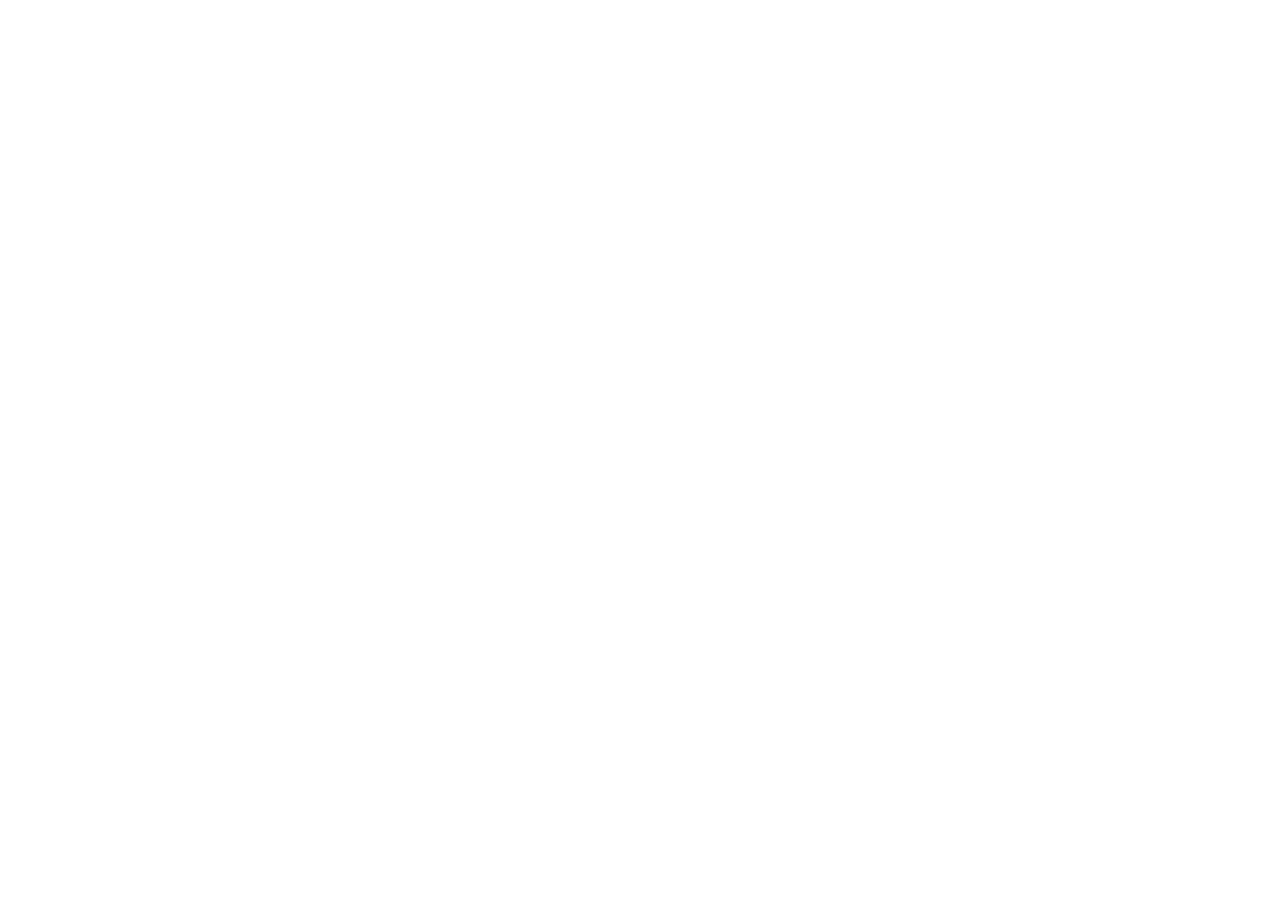
==== index.html @ 12202ebc "Project created" ====
<!DOCTYPE html>
<html>
<head>
	<title></title>
	<meta charset="utf-8" />
	<meta http-equiv="X-UA-Compatible" content="IE=edge" />
	<!--[if lt IE 9]>
	<script src="http://html5shim.googlecode.com/svn/trunk/html5.js"></script>
	<![endif]-->
	<link href="http://fonts.googleapis.com/css?family=Open+Sans:400italic,400,700&subset=latin,cyrillic" rel="stylesheet" type="text/css" />
	<link rel="stylesheet" href="./css/default.css" />
	<!--<script type="text/javascript" src="http://ajax.googleapis.com/ajax/libs/jquery/1.10.2/jquery.min.js"></script>-->
	<!--<script type="text/javascript" src="./js/main.js"></script>-->
</head>
<body>
</body>
</html>
---- css/default.css ----
.reset-ul {margin: 0;padding: 0;list-style: none;}
.center-inner {text-align: center;}
.left-inner {text-align: left;}
.right-inner {text-align: right;}
.justify-inner {text-align: justify;}
.invisible {display: none;}
.visible {display: run-in;}
.hidden {visibility: hidden;opacity: 0;}
.shown {visibility: visible;opacity: 1;}
.pull-left {float: left;}
.pull-right {float: right;}
.clear {clear: both;}
.clearright {clear: right;}
.clearleft {clear: left;}
.clearfix:before,.clearfix:after {content: "";display: table;}
.clearfix:after {clear: both;}
article,aside,figcaption,figure,footer,header,hgroup,nav,section {display: block;}
audio,canvas,video {display: inline-block;}
audio:not([controls]) {display: none;height: 0;}
[hidden] {display: none;}
html {font-family: sans-serif;-ms-text-size-adjust: 100%;-webkit-text-size-adjust: 100%;}
body {margin: 0;}
a {background: transparent;}
a:focus {outline: thin dotted;}
a:active,a:hover {outline: 0;}
h1 {font-size: 2em;margin: 0.67em 0;}
abbr[title] {border-bottom: 1px dotted;}
b,strong {font-weight: bold;}
hr {-moz-box-sizing: content-box;box-sizing: content-box;height: 1px;border: 0;background: #ccc;}
pre {font-family: monospace, serif;font-size: 1em;}
pre {white-space: pre-wrap;}
q {quotes: "\201C" "\201D" "\2018" "\2019";}
small {font-size: 80%;}
sub,sup {font-size: 75%;line-height: 0;position: relative;vertical-align: baseline;}
sup {top: -0.5em;}
sub {bottom: -0.25em;}
img {border: 0;}
svg:not(:root) {overflow: hidden;}
figure {margin: 0;}
fieldset {border: 1px solid #c0c0c0;margin: 0 2px;padding: 0.35em 0.625em 0.75em;}
legend {border: 0;padding: 0;}
button,input,select,textarea {font-family: inherit;margin: 0;}
button,input {line-height: normal;}
button,select {text-transform: none;}
button,html input[type="button"],input[type="reset"],input[type="submit"] {-webkit-appearance: button;cursor: pointer;}
button[disabled],html input[disabled] {cursor: default;}
input[type="checkbox"],input[type="radio"] {box-sizing: border-box;padding: 0;}
input[type="search"] {-webkit-appearance: textfield;-moz-box-sizing: content-box;-webkit-box-sizing: content-box;box-sizing: content-box;}
input[type="search"]::-webkit-search-cancel-button,input[type="search"]::-webkit-search-decoration {-webkit-appearance: none;}
button::-moz-focus-inner,input::-moz-focus-inner {border: 0;padding: 0;}
textarea {overflow: auto;vertical-align: top;}

body {
	margin: 0;
	font: 1em/1.571 'Open Sans', sans-serif;
	color: #3d3d3d;
	background: #fff;
}
a {}
a:hover {}
p {margin: 12px 0;}
img {vertical-align: middle;}

/*Header
----------------*/
/*--------------*/

/*Sites
----------------*/
/*--------------*/

/*Footer
----------------*/
/*--------------*/

/*Inputs and buttons
----------------*/
.button {
	display: inline-block;
	margin: 0;
	padding: 0 40px;
	font-size: 1.5em;
	line-height: 2.971;
	font-weight: bold;
	text-align: center;
	text-decoration: none;
	text-transform: uppercase;
	color: #fff !important;
	outline: none;
	border-radius: 7px;
	background-color: #82c837;
	box-shadow: 0 3px #6d9344;
	background-image: -webkit-linear-gradient(bottom, #74bd24, #8fde39);
	background-image: -moz-linear-gradient(bottom, #74bd24, #8fde39);
	background-image: -o-linear-gradient(bottom, #74bd24, #8fde39);
	background-image: linear-gradient(to top, #74bd24, #8fde39);
}
.button:hover {
	background-image: none;
}
.button:active {
	box-shadow: inset 0 3px #6d9344;
	background-image: -webkit-linear-gradient(bottom, #8fde39, #74bd24);
	background-image: -moz-linear-gradient(bottom, #8fde39, #74bd24);
	background-image: -o-linear-gradient(bottom, #8fde39, #74bd24);
	background-image: linear-gradient(to top, #8fde39, #74bd24);
}
/*------------*/
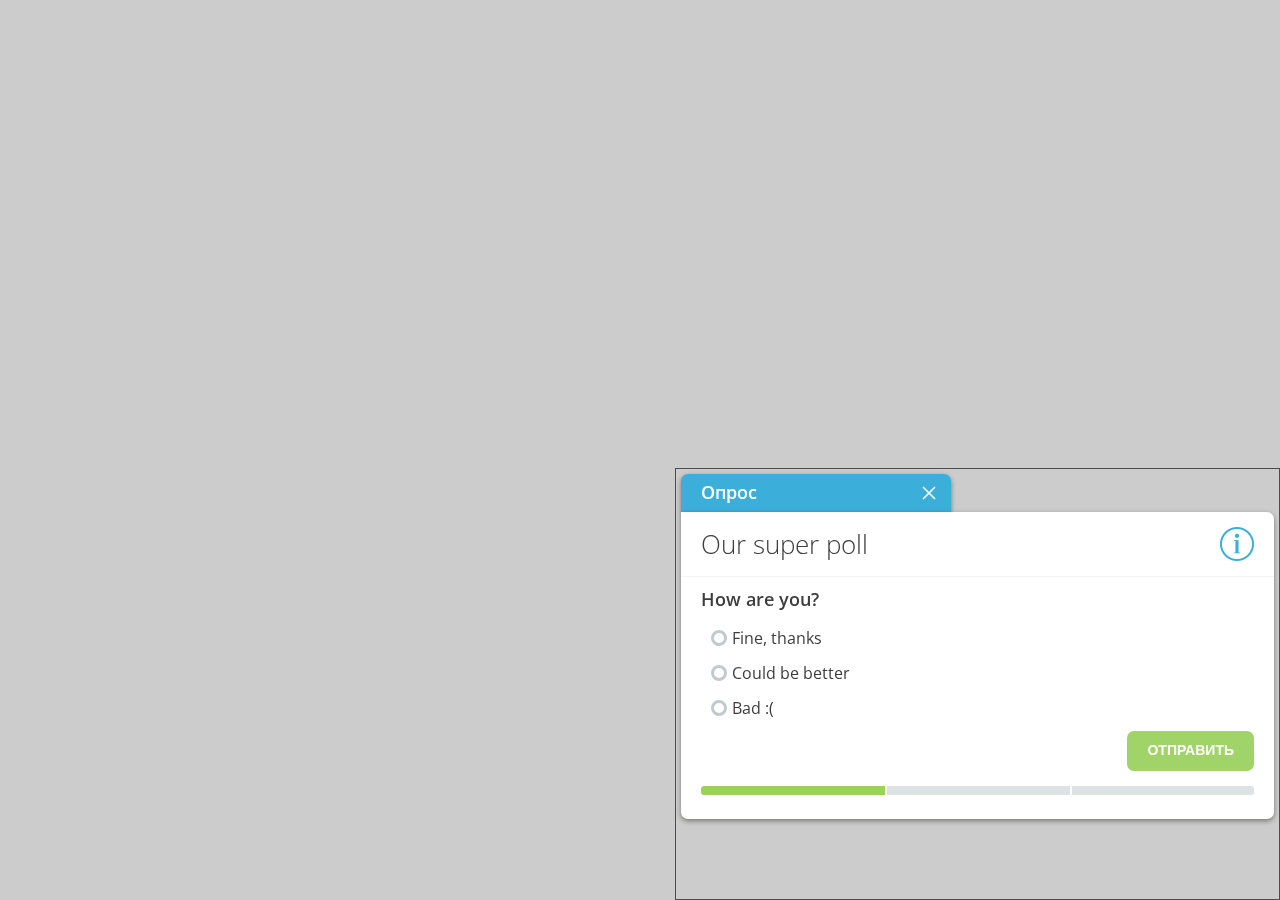
==== commit 68ad8aef: "Poll generator created" ====
--- a/index.html
+++ b/index.html
@@ -3,15 +3,10 @@
 <head>
 	<title></title>
 	<meta charset="utf-8" />
-	<meta http-equiv="X-UA-Compatible" content="IE=edge" />
-	<!--[if lt IE 9]>
-	<script src="http://html5shim.googlecode.com/svn/trunk/html5.js"></script>
-	<![endif]-->
-	<link href="http://fonts.googleapis.com/css?family=Open+Sans:400italic,400,700&subset=latin,cyrillic" rel="stylesheet" type="text/css" />
-	<link rel="stylesheet" href="./css/default.css" />
-	<!--<script type="text/javascript" src="http://ajax.googleapis.com/ajax/libs/jquery/1.10.2/jquery.min.js"></script>-->
+	<script type="text/javascript" src="http://ajax.googleapis.com/ajax/libs/jquery/1.10.2/jquery.min.js"></script>
 	<!--<script type="text/javascript" src="./js/main.js"></script>-->
 </head>
-<body>
+<body style="background: #ccc;">
+<iframe src="./window.html" frameborder="0" style="position: fixed;right: 0;bottom: 0;width: 603px;height: 430px;border: 1px solid #4c4c4c"></iframe>
 </body>
 </html>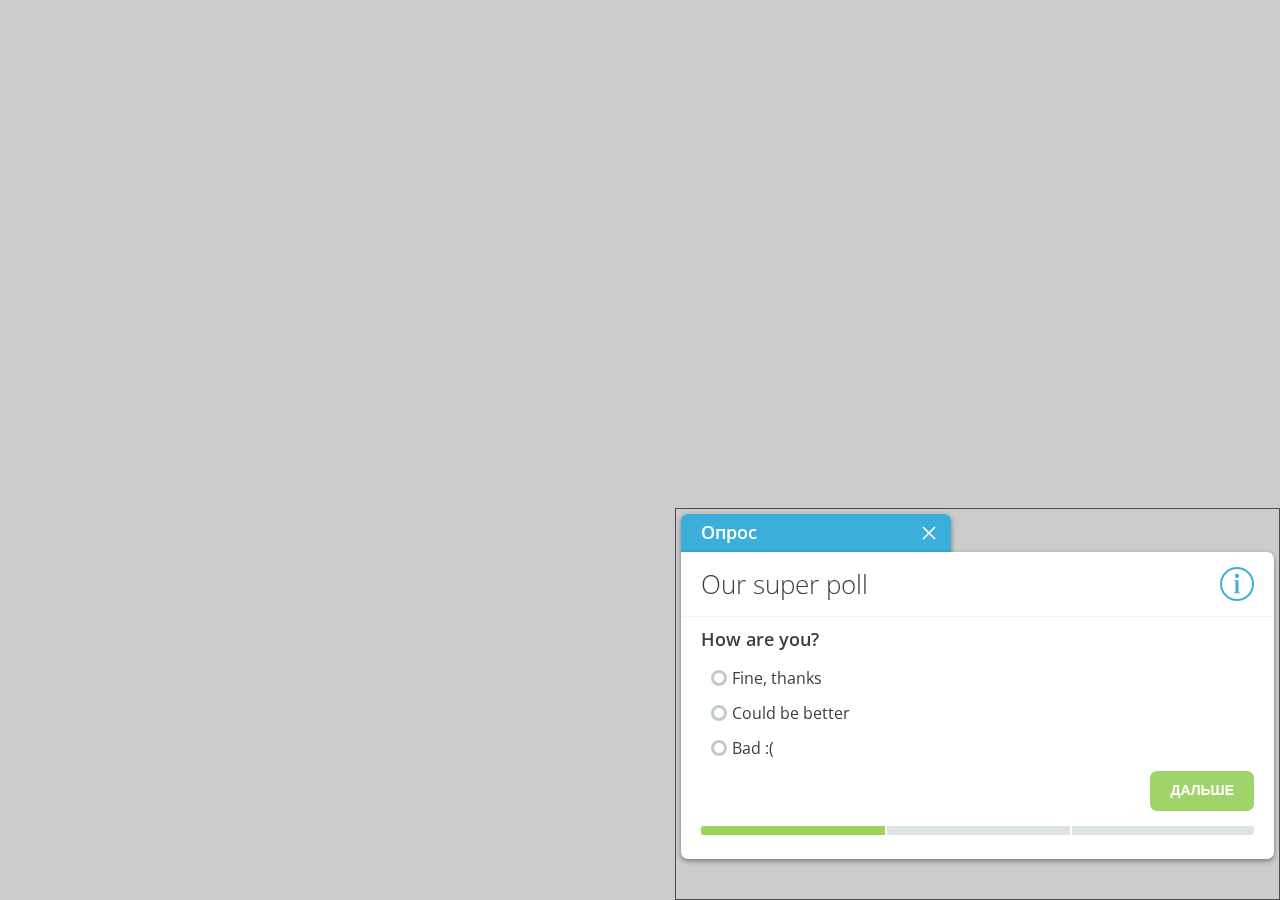
==== commit 1b28425f: "iframe height changed" ====
--- a/index.html
+++ b/index.html
@@ -7,6 +7,6 @@
 	<!--<script type="text/javascript" src="./js/main.js"></script>-->
 </head>
 <body style="background: #ccc;">
-<iframe src="./window.html" frameborder="0" style="position: fixed;right: 0;bottom: 0;width: 603px;height: 430px;border: 1px solid #4c4c4c"></iframe>
+<iframe src="./window.html" frameborder="0" style="position: fixed;right: 0;bottom: 0;width: 603px;height: 390px;border: 1px solid #4c4c4c"></iframe>
 </body>
 </html>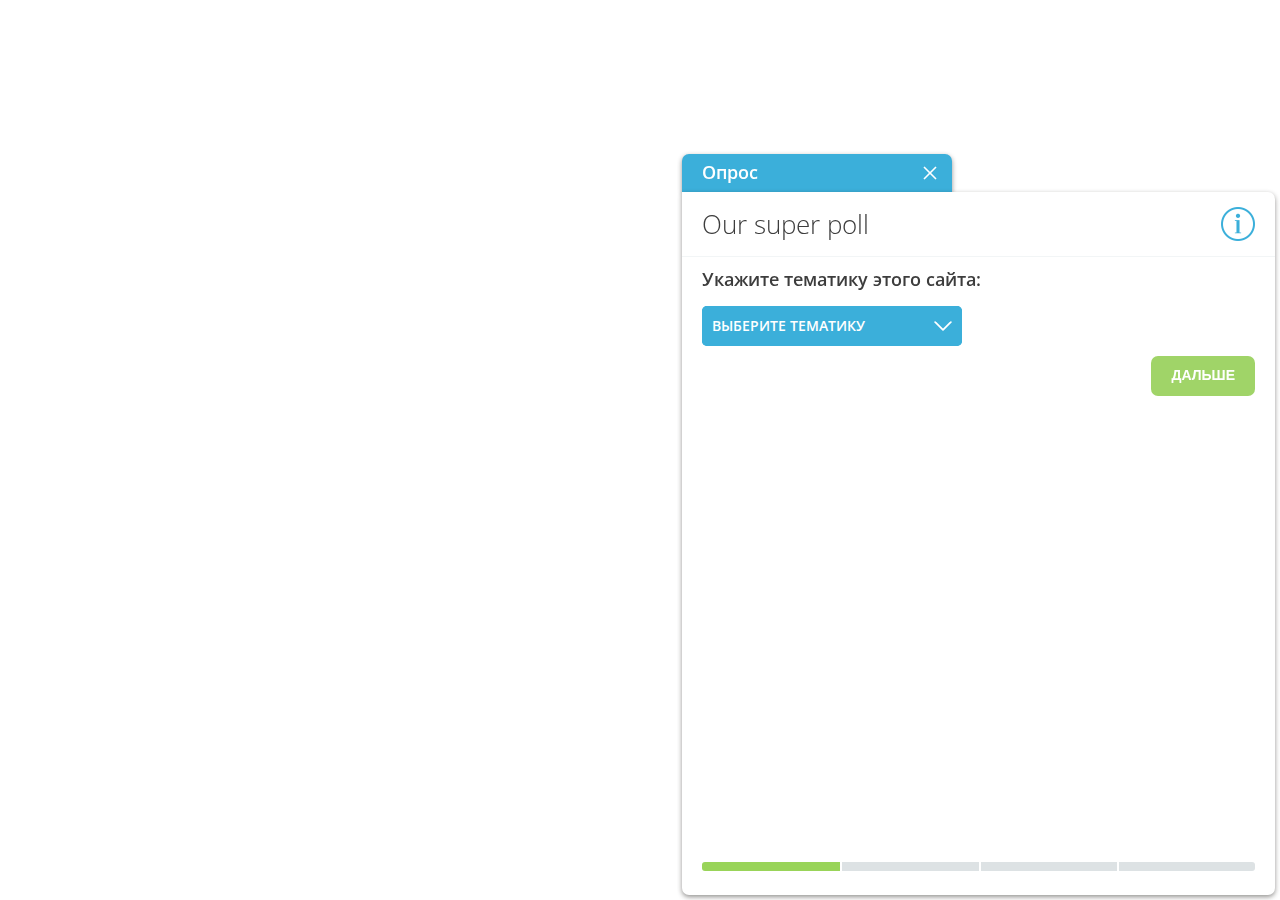
==== commit a830e56d: "Test iframe resizing" ====
--- a/index.html
+++ b/index.html
@@ -6,7 +6,7 @@
 	<script type="text/javascript" src="http://ajax.googleapis.com/ajax/libs/jquery/1.10.2/jquery.min.js"></script>
 	<!--<script type="text/javascript" src="./js/main.js"></script>-->
 </head>
-<body style="background: #ccc;">
-<iframe src="./window.html" frameborder="0" style="position: fixed;right: 0;bottom: 0;width: 603px;height: 390px;border: 1px solid #4c4c4c"></iframe>
+<body style="background: url(https://twimg0-a.akamaihd.net/profile_background_images/378800000108493906/f13ca15c55bd69de1d50bee629f07da7.jpeg) no-repeat center top;">
+<iframe src="./window.html" frameborder="0" style="position: fixed;right: 0;bottom: 0;width: 603px;height: 390px;-webkit-transition: height .25s .05s ease-out;-moz-transition: height .25s .05s ease-out;-o-transition: height .25s .05s ease-out;transition: height .25s .05s ease-out;"></iframe>
 </body>
 </html>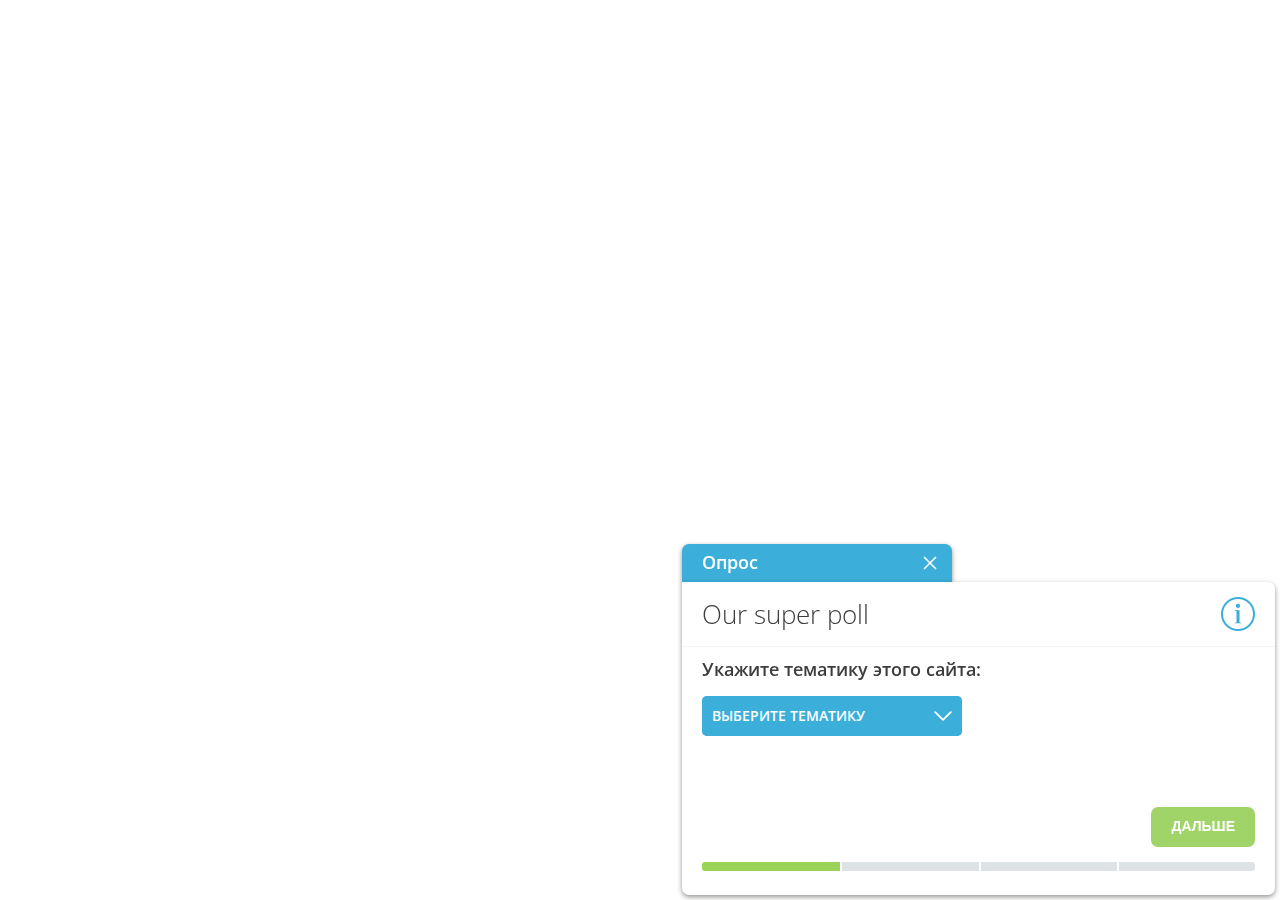
==== commit 59ef3e3c: "poll working in test mode" ====
--- a/index.html
+++ b/index.html
@@ -1,4 +1,3 @@
-<!DOCTYPE html>
 <html>
 <head>
 	<title></title>
@@ -7,6 +6,6 @@
 	<!--<script type="text/javascript" src="./js/main.js"></script>-->
 </head>
 <body style="background: url(https://twimg0-a.akamaihd.net/profile_background_images/378800000108493906/f13ca15c55bd69de1d50bee629f07da7.jpeg) no-repeat center top;">
-<iframe src="./window.html" frameborder="0" style="position: fixed;right: 0;bottom: 0;width: 603px;height: 390px;-webkit-transition: height .25s .05s ease-out;-moz-transition: height .25s .05s ease-out;-o-transition: height .25s .05s ease-out;transition: height .25s .05s ease-out;"></iframe>
+<iframe id='uModalWnd-iframe' src="./window.html" frameborder="0" style="position: fixed;right: 0;bottom: 0;width: 603px;height: 390px;-webkit-transition: height .25s .05s ease-out;-moz-transition: height .25s .05s ease-out;-o-transition: height .25s .05s ease-out;transition: height .25s .05s ease-out;"></iframe>
 </body>
 </html>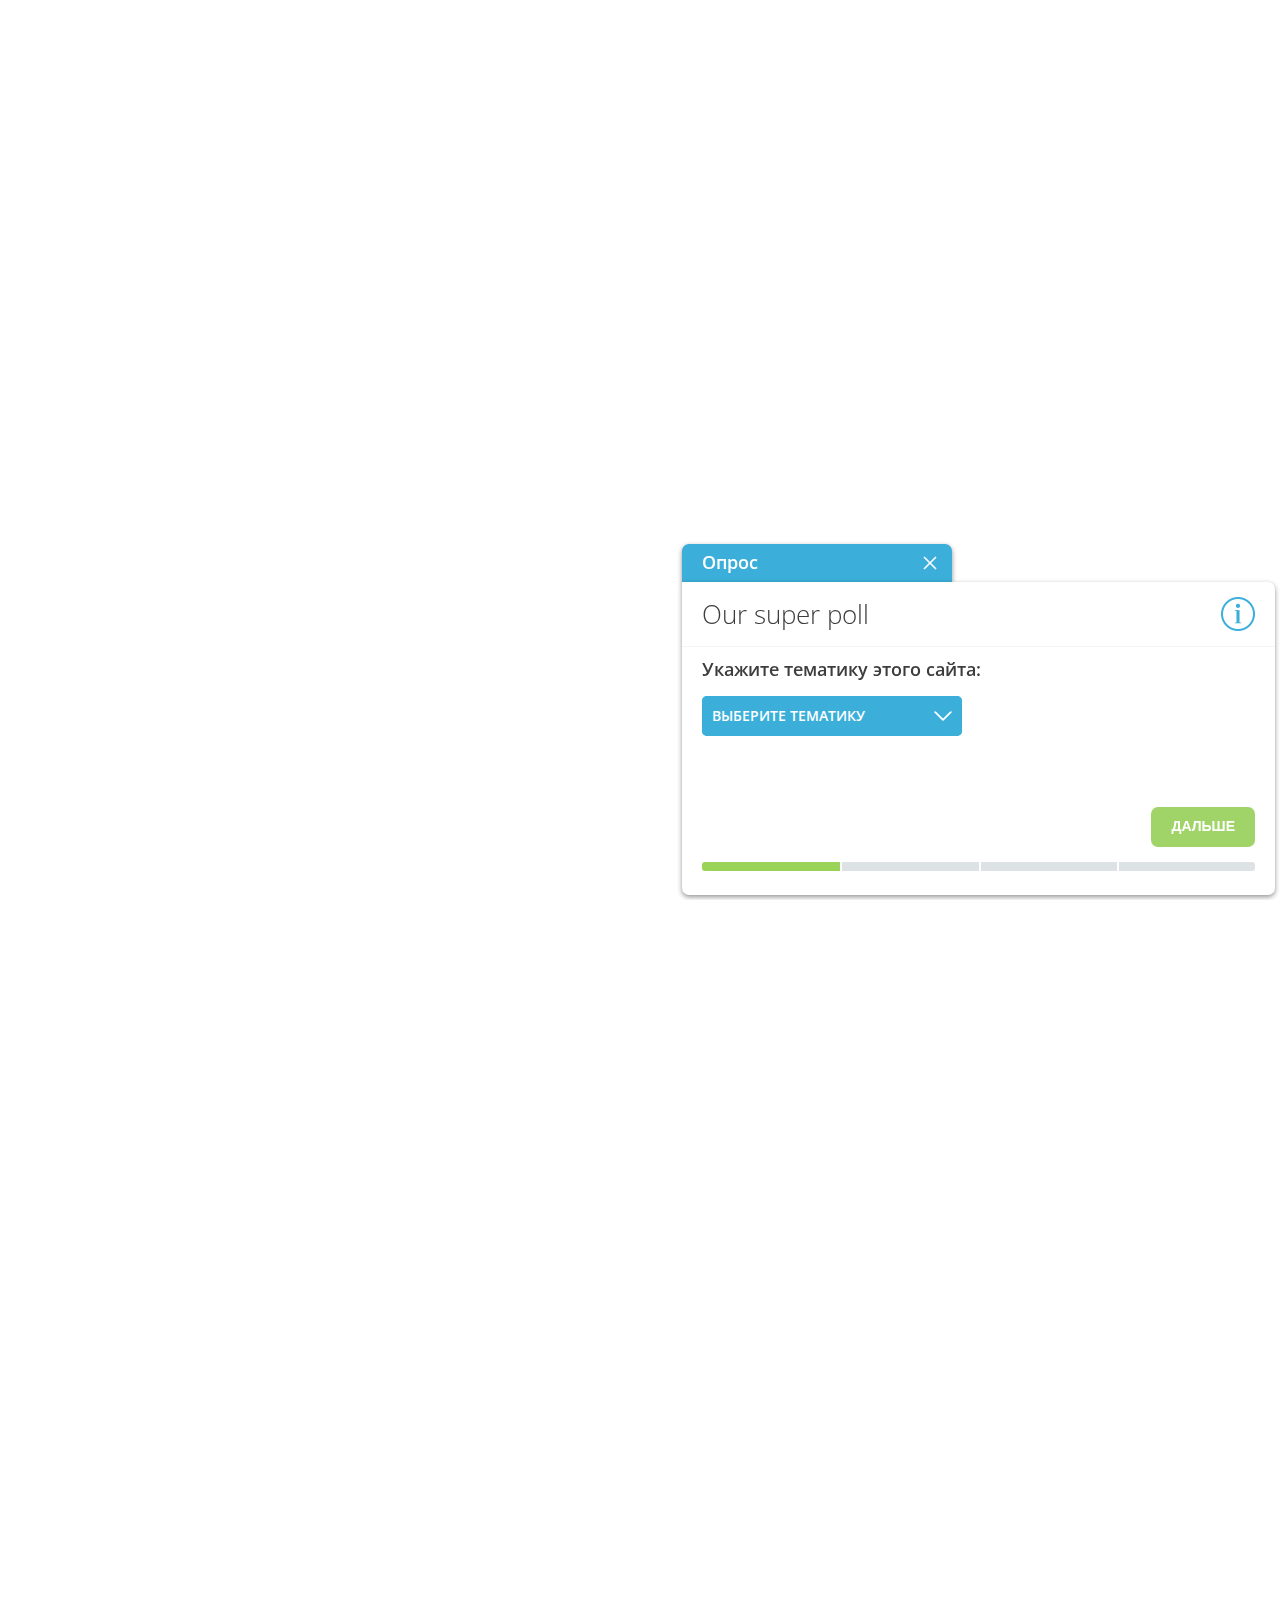
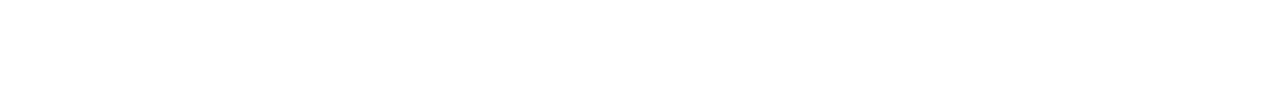
==== commit c4c99f10: "working version" ====
--- a/index.html
+++ b/index.html
@@ -5,7 +5,55 @@
 	<script type="text/javascript" src="http://ajax.googleapis.com/ajax/libs/jquery/1.10.2/jquery.min.js"></script>
 	<!--<script type="text/javascript" src="./js/main.js"></script>-->
 </head>
-<body style="background: url(https://twimg0-a.akamaihd.net/profile_background_images/378800000108493906/f13ca15c55bd69de1d50bee629f07da7.jpeg) no-repeat center top;">
-<iframe id='uModalWnd-iframe' src="./window.html" frameborder="0" style="position: fixed;right: 0;bottom: 0;width: 603px;height: 390px;-webkit-transition: height .25s .05s ease-out;-moz-transition: height .25s .05s ease-out;-o-transition: height .25s .05s ease-out;transition: height .25s .05s ease-out;"></iframe>
+<body style="background: url(https://twimg0-a.akamaihd.net/profile_background_images/378800000108493906/f13ca15c55bd69de1d50bee629f07da7.jpeg) center top;color: #fff;background-size: cover;">
+<style>
+	p {
+		width: 500px;
+		text-align: justify;
+		font-family: 'Arial';
+	}
+</style>
+<script>
+	if (document.documentMode === 5) {
+		var posIframe = function (body, iframe) {
+			var val = body.outerHeight() + body.scrollTop() - iframe.outerHeight();
+			iframe.css('top', val + 'px');
+		};
+	}
+	$(function() {
+		if (document.documentMode === 5) {
+			var $body = $('body'), $iframe = $('#uModalWnd-iframe');
+			$(window).bind('load scroll resize', function () {
+				posIframe($body, $iframe);
+			});
+			$iframe.load(function() {
+				posIframe($body, $iframe);
+			});
+		}
+	});
+</script>
+<h1>Super site</h1>
+<p>
+	Lorem ipsum dolor sit amet, consectetur adipisicing elit. Minima, recusandae mollitia qui laudantium illum corrupti quidem provident necessitatibus soluta quo eos repudiandae? Molestias, ea, eveniet nihil tempora quidem quis dolorem excepturi nemo aliquam quasi cupiditate provident dolores delectus ullam minus quam exercitationem quod ducimus molestiae optio soluta maxime blanditiis! Tenetur, reprehenderit, animi, quasi eum dignissimos vel beatae quaerat placeat maxime rem sint cumque temporibus vero neque amet nostrum iste ad autem enim incidunt optio dolore quis eius fugit excepturi? Minus, aliquid, obcaecati, facilis, iste facere tempora recusandae voluptatem laboriosam maxime eligendi id explicabo neque expedita iure fuga. Cum, pariatur, laborum!
+</p>
+<p>
+	Lorem ipsum dolor sit amet, consectetur adipisicing elit. Minima, recusandae mollitia qui laudantium illum corrupti quidem provident necessitatibus soluta quo eos repudiandae? Molestias, ea, eveniet nihil tempora quidem quis dolorem excepturi nemo aliquam quasi cupiditate provident dolores delectus ullam minus quam exercitationem quod ducimus molestiae optio soluta maxime blanditiis! Tenetur, reprehenderit, animi, quasi eum dignissimos vel beatae quaerat placeat maxime rem sint cumque temporibus vero neque amet nostrum iste ad autem enim incidunt optio dolore quis eius fugit excepturi? Minus, aliquid, obcaecati, facilis, iste facere tempora recusandae voluptatem laboriosam maxime eligendi id explicabo neque expedita iure fuga. Cum, pariatur, laborum!
+</p>
+<p>
+	Lorem ipsum dolor sit amet, consectetur adipisicing elit. Minima, recusandae mollitia qui laudantium illum corrupti quidem provident necessitatibus soluta quo eos repudiandae? Molestias, ea, eveniet nihil tempora quidem quis dolorem excepturi nemo aliquam quasi cupiditate provident dolores delectus ullam minus quam exercitationem quod ducimus molestiae optio soluta maxime blanditiis! Tenetur, reprehenderit, animi, quasi eum dignissimos vel beatae quaerat placeat maxime rem sint cumque temporibus vero neque amet nostrum iste ad autem enim incidunt optio dolore quis eius fugit excepturi? Minus, aliquid, obcaecati, facilis, iste facere tempora recusandae voluptatem laboriosam maxime eligendi id explicabo neque expedita iure fuga. Cum, pariatur, laborum!
+</p>
+<p>
+	Lorem ipsum dolor sit amet, consectetur adipisicing elit. Minima, recusandae mollitia qui laudantium illum corrupti quidem provident necessitatibus soluta quo eos repudiandae? Molestias, ea, eveniet nihil tempora quidem quis dolorem excepturi nemo aliquam quasi cupiditate provident dolores delectus ullam minus quam exercitationem quod ducimus molestiae optio soluta maxime blanditiis! Tenetur, reprehenderit, animi, quasi eum dignissimos vel beatae quaerat placeat maxime rem sint cumque temporibus vero neque amet nostrum iste ad autem enim incidunt optio dolore quis eius fugit excepturi? Minus, aliquid, obcaecati, facilis, iste facere tempora recusandae voluptatem laboriosam maxime eligendi id explicabo neque expedita iure fuga. Cum, pariatur, laborum!
+</p>
+<p>
+	Lorem ipsum dolor sit amet, consectetur adipisicing elit. Minima, recusandae mollitia qui laudantium illum corrupti quidem provident necessitatibus soluta quo eos repudiandae? Molestias, ea, eveniet nihil tempora quidem quis dolorem excepturi nemo aliquam quasi cupiditate provident dolores delectus ullam minus quam exercitationem quod ducimus molestiae optio soluta maxime blanditiis! Tenetur, reprehenderit, animi, quasi eum dignissimos vel beatae quaerat placeat maxime rem sint cumque temporibus vero neque amet nostrum iste ad autem enim incidunt optio dolore quis eius fugit excepturi? Minus, aliquid, obcaecati, facilis, iste facere tempora recusandae voluptatem laboriosam maxime eligendi id explicabo neque expedita iure fuga. Cum, pariatur, laborum!
+</p>
+<p>
+	Lorem ipsum dolor sit amet, consectetur adipisicing elit. Minima, recusandae mollitia qui laudantium illum corrupti quidem provident necessitatibus soluta quo eos repudiandae? Molestias, ea, eveniet nihil tempora quidem quis dolorem excepturi nemo aliquam quasi cupiditate provident dolores delectus ullam minus quam exercitationem quod ducimus molestiae optio soluta maxime blanditiis! Tenetur, reprehenderit, animi, quasi eum dignissimos vel beatae quaerat placeat maxime rem sint cumque temporibus vero neque amet nostrum iste ad autem enim incidunt optio dolore quis eius fugit excepturi? Minus, aliquid, obcaecati, facilis, iste facere tempora recusandae voluptatem laboriosam maxime eligendi id explicabo neque expedita iure fuga. Cum, pariatur, laborum!
+</p>
+<p>
+	Lorem ipsum dolor sit amet, consectetur adipisicing elit. Minima, recusandae mollitia qui laudantium illum corrupti quidem provident necessitatibus soluta quo eos repudiandae? Molestias, ea, eveniet nihil tempora quidem quis dolorem excepturi nemo aliquam quasi cupiditate provident dolores delectus ullam minus quam exercitationem quod ducimus molestiae optio soluta maxime blanditiis! Tenetur, reprehenderit, animi, quasi eum dignissimos vel beatae quaerat placeat maxime rem sint cumque temporibus vero neque amet nostrum iste ad autem enim incidunt optio dolore quis eius fugit excepturi? Minus, aliquid, obcaecati, facilis, iste facere tempora recusandae voluptatem laboriosam maxime eligendi id explicabo neque expedita iure fuga. Cum, pariatur, laborum!
+</p>
+<iframe id='uModalWnd-iframe' src="./window.html" frameborder="0" style="position: fixed;*position: absolute;right: 0;bottom: 0;width: 603px;height: 390px;overflow: hidden;-webkit-transition: height .25s .05s ease-out;-moz-transition: height .25s .05s ease-out;-o-transition: height .25s .05s ease-out;transition: height .25s .05s ease-out;" allowTransparency="true"></iframe>
 </body>
 </html>